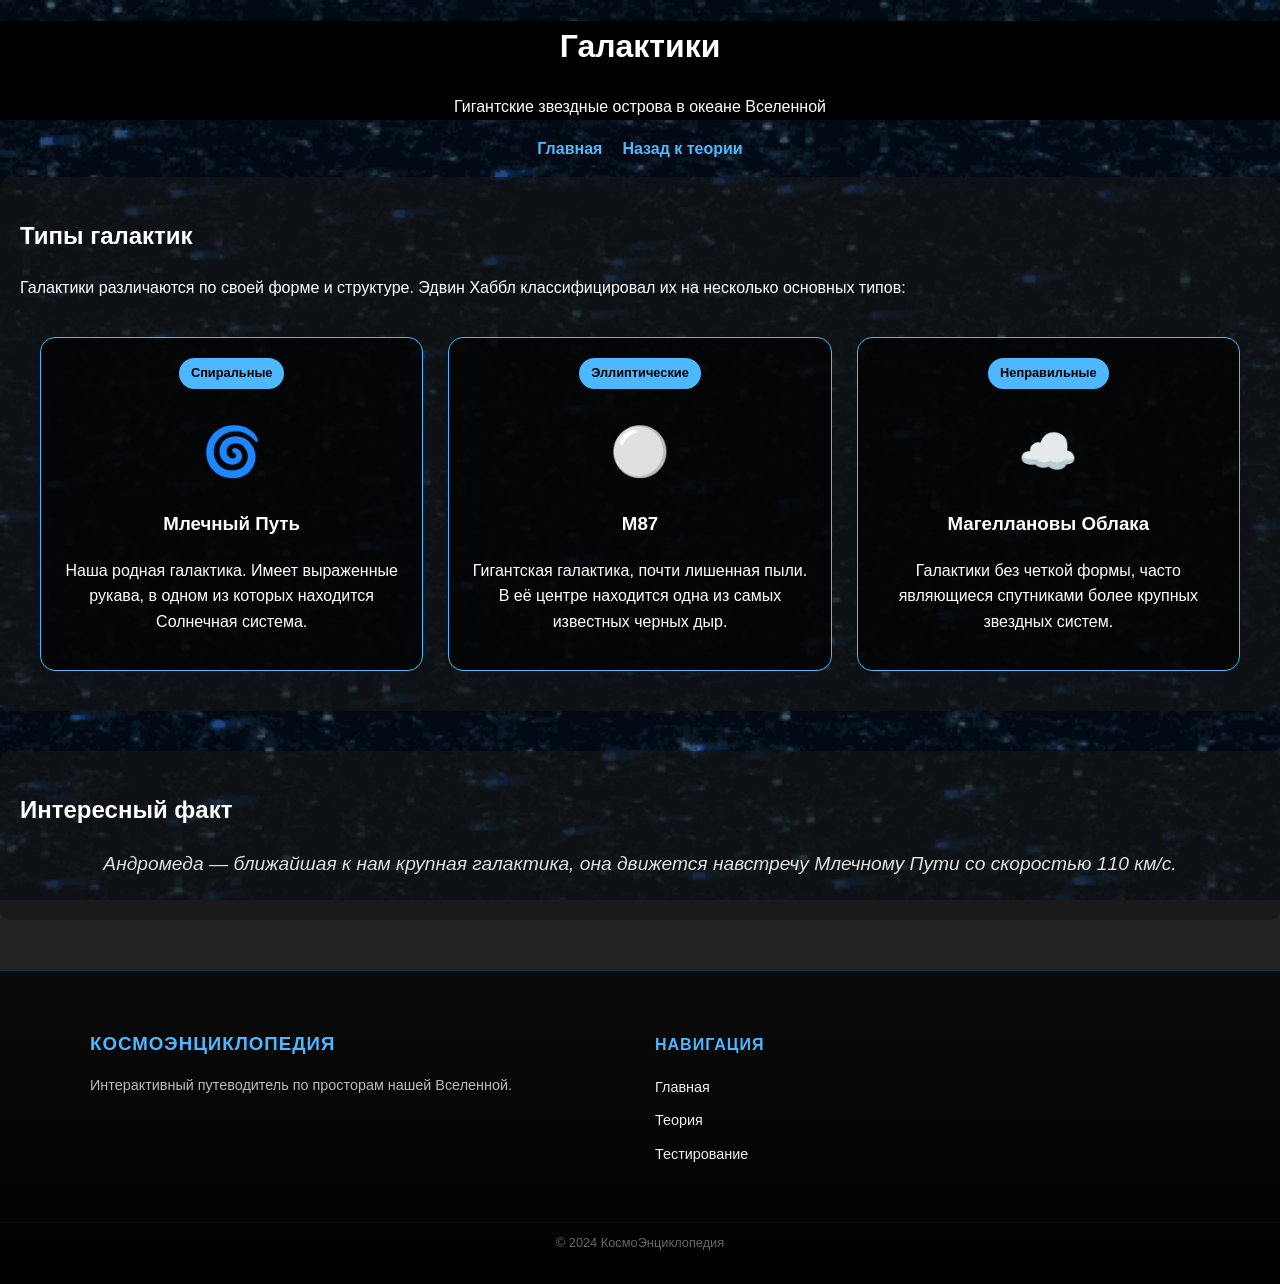
==== galaxies.html @ 8bb01937 "Add files via upload" ====
<!DOCTYPE html>
<html lang="ru">
<head>
    <meta charset="UTF-8">
    <meta name="viewport" content="width=device-width, initial-scale=1.0">
    <title>Галактики - Энциклопедия космоса</title>
    <link rel="stylesheet" href="stale.css">
    <link rel="icon" type="image/png" sizes="32x32" href="img/logo (1).png">
    <style>
        .galaxy-grid {
            display: grid;
            grid-template-columns: repeat(auto-fit, minmax(300px, 1fr));
            gap: 25px;
            padding: 20px;
        }

        .galaxy-card {
            background: rgba(0, 0, 0, 0.7);
            border: 1px solid #4db8ff;
            border-radius: 15px;
            padding: 20px;
            transition: 0.3s;
            text-align: center;
        }

        .galaxy-card:hover {
            transform: translateY(-10px);
            box-shadow: 0 0 20px rgba(77, 184, 255, 0.5);
        }

        .galaxy-type-badge {
            display: inline-block;
            background: #4db8ff;
            color: black;
            padding: 5px 12px;
            border-radius: 20px;
            font-size: 0.8em;
            font-weight: bold;
            margin-bottom: 10px;
        }

        .galaxy-icon {
            font-size: 3em;
            margin: 15px 0;
            display: block;
        }
    </style>
</head>
<body>
    <header>
        <h1 id="cruto">Галактики</h1>
        <p>Гигантские звездные острова в океане Вселенной</p>
    </header>

    <nav>
        <ul>
            <li><a href="indexs.html">Главная</a></li>
            <li><a href="teori.html">Назад к теории</a></li>
        </ul>
    </nav>

    <main>
        <section>
            <h2>Типы галактик</h2>
            <p>Галактики различаются по своей форме и структуре. Эдвин Хаббл классифицировал их на несколько основных типов:</p>
            
            

            <div class="galaxy-grid">
                <div class="galaxy-card">
                    <span class="galaxy-type-badge">Спиральные</span>
                    <span class="galaxy-icon">🌀</span>
                    <h3>Млечный Путь</h3>
                    <p>Наша родная галактика. Имеет выраженные рукава, в одном из которых находится Солнечная система.</p>
                </div>

                <div class="galaxy-card">
                    <span class="galaxy-type-badge">Эллиптические</span>
                    <span class="galaxy-icon">⚪</span>
                    <h3>M87</h3>
                    <p>Гигантская галактика, почти лишенная пыли. В её центре находится одна из самых известных черных дыр.</p>
                </div>

                <div class="galaxy-card">
                    <span class="galaxy-type-badge">Неправильные</span>
                    <span class="galaxy-icon">☁️</span>
                    <h3>Магеллановы Облака</h3>
                    <p>Галактики без четкой формы, часто являющиеся спутниками более крупных звездных систем.</p>
                </div>
            </div>
        </section>

        <section>
            <h2>Интересный факт</h2>
            <div id="fact-display" style="text-align: center; font-style: italic; min-height: 50px;">
                Андромеда — ближайшая к нам крупная галактика, она движется навстречу Млечному Пути со скоростью 110 км/с.
            </div>
        </section>
    </main>

    <footer class="main-footer">
        <div class="footer-content">
            <div class="footer-section about">
                <h3>КосмоЭнциклопедия</h3>
                <p>Интерактивный путеводитель по просторам нашей Вселенной.</p>
            </div>
            <div class="footer-section links">
                <h4>Навигация</h4>
                <ul>
                    <li><a href="indexs.html">Главная</a></li>
                    <li><a href="teori.html">Теория</a></li>
                    <li><a href="test.html">Тестирование</a></li>
                </ul>
            </div>
        </div>
        <div class="footer-bottom" style="text-align: center; padding: 10px;">
            &copy; 2024 КосмоЭнциклопедия
        </div>
    </footer>
</body>
</html>
---- stale.css ----
body {
    font-family: 'Segoe UI', Tahoma, Geneva, Verdana, sans-serif;
    line-height: 1.6;
    margin: 0;
    color: white;
    background-color: #222; /* Заглушка, чтобы не было фиолетовых вспышек */
    background-image: url('img/fon.gif'); /* Проверьте путь: ./ или ../ */
    background-size: cover;
    background-position: center;
    background-attachment: fixed;
    background-repeat: no-repeat;
    min-height: 100vh; /* Чтобы фон растянулся, даже если нет текста */
}
footer{
    background-color: rgb(34, 34, 34);
    padding: 10px;
}

header {
    background-color: black;
    text-align: center;
}

nav ul {
    list-style: none;
    padding: 0;
    display: flex;
    justify-content: center;
    gap: 20px;
}

nav a {
    color: #4db8ff;
    text-decoration: none;
    font-weight: bold;
}

section {
    margin-bottom: 40px;
    padding: 20px;
    background: rgba(22, 22, 22, 0.575);
    border-radius: 10px;
}

.theory-grid {
    display: grid;
    grid-template-columns: repeat(auto-fit, minmax(250px, 1fr));
    gap: 20px;
    margin-top: 20px;
}

.theory-intro {
    text-align: center;
    margin-bottom: 30px;
    font-style: italic;
    color: #4db8ff;
}

/* Стили отдельной карточки */
.theory-card {
    background: rgba(255, 255, 255, 0.1);
    border: 1px solid rgba(77, 184, 255, 0.3);
    border-radius: 12px;
    padding: 20px;
    text-decoration: none; /* Убираем подчеркивание ссылки */
    color: white;
    transition: transform 0.3s ease, background 0.3s ease, box-shadow 0.3s ease;
    display: flex;
    flex-direction: column;
}

.theory-card:hover {
    transform: translateY(-5px);
    background: rgba(77, 184, 255, 0.2);
    box-shadow: 0 10px 20px rgba(0, 0, 0, 0.5);
    border-color: #4db8ff;
}

.card-icon {
    font-size: 2.5rem;
    margin-bottom: 10px;
}

.theory-card h3 {
    margin: 0 0 10px 0;
    color: #4db8ff;
}

.theory-card p {
    font-size: 0.9rem;
    flex-grow: 1;
    margin-bottom: 15px;
}

.read-more {
    font-weight: bold;
    font-size: 0.85rem;
    color: #4db8ff;
    text-transform: uppercase;
    letter-spacing: 1px;
}

/* Стили для контейнера теста */
#test {
    text-align: center;
}

.test-description {
    margin-bottom: 25px;
    color: #ccc;
}

.google-form-container {
    position: relative;
    width: 100%;
    max-width: 800px; /* Ограничиваем ширину для удобства чтения */
    margin: 0 auto;
    background: rgba(255, 255, 255, 0.05);
    border-radius: 15px;
    overflow: hidden; /* Скругляем углы у самого iframe */
    box-shadow: 0 4px 15px rgba(0, 0, 0, 0.3);
}

.google-form-container iframe {
    border: none;
    display: block;
    margin: 0 auto; /* Добавляем центрирование самого iframe внутри контейнера */
    max-width: 100%; /* Чтобы форма не обрезалась на узких экранах */
}

/* Стили для карты созвездия */
.constellation-container {
    background: rgba(0, 0, 0, 0.4);
    border: 1px solid rgba(77, 184, 255, 0.2);
    border-radius: 15px;
    padding: 20px;
    margin-top: 20px;
}

.sky-svg {
    width: 100%;
    max-width: 700px;
    display: block;
    margin: 0 auto;
    filter: drop-shadow(0 0 5px rgba(77, 184, 255, 0.2));
}

.star {
    fill: white;
    cursor: pointer;
    transition: all 0.3s ease;
}

.star:hover {
    fill: #4db8ff;
    r: 10; /* Увеличение при наведении */
    filter: drop-shadow(0 0 10px #4db8ff);
}

#star-panel {
    margin-top: 25px;
    padding: 20px;
    background: rgba(255, 255, 255, 0.05);
    border-left: 4px solid rgba(77, 184, 255, 0.3);
    border-radius: 5px;
    transition: border-color 0.5s ease;
}

#star-name {
    color: #4db8ff;
    margin-top: 0;
}

#star-description {
    font-size: 1rem;
    line-height: 1.4;
    color: #eee;
}
.constellation-controls {
    display: flex;
    justify-content: center;
    gap: 15px;
    margin-bottom: 20px;
}

.nav-btn {
    background: rgba(77, 184, 255, 0.1);
    border: 1px solid #4db8ff;
    color: #4db8ff;
    padding: 10px 20px;
    border-radius: 20px;
    cursor: pointer;
    font-weight: bold;
    transition: all 0.3s ease;
}

.nav-btn:hover {
    background: #4db8ff;
    color: black;
    box-shadow: 0 0 15px rgba(77, 184, 255, 0.5);
}

/* Стили для плавности появления SVG */
#svg-wrapper {
    animation: fadeIn 0.5s ease;
}

@keyframes fadeIn {
    from { opacity: 0; }
    to { opacity: 1; }
}

/* Стили для главной страницы */
.hero-index {
    text-align: center;
    padding: 60px 20px;
    background: linear-gradient(rgba(0,0,0,0.6), rgba(0,0,0,0.6)), url('img/hero-bg.jpg'); /* Если есть картинка */
    background-size: cover;
    border: 1px solid rgba(77, 184, 255, 0.3);
    margin-bottom: 40px;
}

.hero-content h2 {
    font-size: 2.5rem;
    color: #4db8ff;
    margin-bottom: 15px;
    text-shadow: 0 0 15px rgba(77, 184, 255, 0.5);
}

.hero-buttons {
    margin-top: 30px;
    display: flex;
    justify-content: center;
    gap: 20px;
}

.cta-button {
    padding: 12px 30px;
    background: #4db8ff;
    color: black;
    text-decoration: none;
    font-weight: bold;
    border-radius: 30px;
    transition: 0.3s;
}

.cta-button.secondary {
    background: transparent;
    color: #4db8ff;
    border: 2px solid #4db8ff;
}

.cta-button:hover {
    transform: scale(1.05);
    box-shadow: 0 0 20px rgba(77, 184, 255, 0.6);
}

/* Сетка преимуществ */
.features-grid {
    display: grid;
    grid-template-columns: repeat(auto-fit, minmax(200px, 1fr));
    gap: 25px;
    margin-bottom: 50px;
}

.feature-card {
    background: rgba(255, 255, 255, 0.05);
    padding: 30px;
    border-radius: 15px;
    text-align: center;
    border: 1px solid rgba(255, 255, 255, 0.1);
    transition: 0.3s;
}

.feature-card:hover {
    background: rgba(77, 184, 255, 0.1);
    border-color: #4db8ff;
}

.feature-icon {
    font-size: 3rem;
    margin-bottom: 15px;
}

/* Эффект мерцания звезд на фоне всей системы */
.planet-display::before {
    content: "";
    position: absolute;
    top: 0; left: 0; right: 0; bottom: 0;
    background-image: radial-gradient(white, rgba(255,255,255,0) 2px);
    background-size: 50px 50px;
    opacity: 0.1;
    pointer-events: none;
}

/* Улучшенный футер */
.main-footer {
    background: linear-gradient(to top, #000 0%, #0a0a0a 100%);
    color: #fff;
    padding: 40px 0 20px;
    border-top: 1px solid rgba(77, 184, 255, 0.3);
    margin-top: 50px;
}

.footer-content {
    max-width: 1100px;
    margin: 0 auto;
    display: grid;
    grid-template-columns: repeat(auto-fit, minmax(250px, 1fr));
    gap: 30px;
    padding: 0 20px;
}

.footer-section h3, .footer-section h4 {
    color: #4db8ff;
    margin-bottom: 15px;
    text-transform: uppercase;
    letter-spacing: 1px;
}

.footer-section p {
    font-size: 0.9rem;
    color: #bbb;
}

.footer-section ul {
    list-style: none;
    padding: 0;
}

.footer-section ul li {
    margin-bottom: 8px;
}

.footer-section ul li a {
    color: #eee;
    text-decoration: none;
    transition: 0.3s;
    font-size: 0.9rem;
}

.footer-section ul li a:hover {
    color: #4db8ff;
    padding-left: 5px;
}

.social-icons {
    display: flex;
    gap: 15px;
}

.social-icons .icon {
    font-size: 1.5rem;
    text-decoration: none;
    filter: grayscale(1);
    transition: 0.3s;
}

.social-icons .icon:hover {
    filter: grayscale(0);
    transform: scale(1.2);
}

.footer-bottom {
    text-align: center;
    margin-top: 40px;
    padding-top: 20px;
    border-top: 1px solid rgba(255, 255, 255, 0.05);
    font-size: 0.8rem;
    color: #666;
}

#interactive-facts {
    display: flex;
    justify-content: center;
    margin: 40px 0;
}

.fact-card {
    background: rgba(10, 10, 25, 0.8);
    border: 2px solid #4db8ff;
    border-radius: 20px;
    padding: 30px;
    max-width: 600px;
    width: 100%;
    text-align: center;
    box-shadow: 0 0 20px rgba(77, 184, 255, 0.2);
    transition: all 0.3s ease;
}

.fact-header h3 {
    color: #4db8ff;
    margin: 10px 0;
    text-transform: uppercase;
    letter-spacing: 2px;
}

.fact-icon {
    font-size: 2.5rem;
    display: block;
}

.fact-body {
    min-height: 100px;
    display: flex;
    align-items: center;
    justify-content: center;
}

#fact-display {
    font-size: 1.2rem;
    line-height: 1.5;
    color: #e0e0e0;
    transition: opacity 0.5s ease; /* Для плавного исчезновения/появления */
}

#next-fact-btn {
    margin-top: 20px;
    background: transparent;
    border: 2px solid #4db8ff;
    color: #4db8ff;
    padding: 10px 25px;
    border-radius: 50px;
    cursor: pointer;
    font-weight: bold;
    text-transform: uppercase;
    transition: 0.3s;
}

#next-fact-btn:hover {
    background: #4db8ff;
    color: #000;
    box-shadow: 0 0 15px #4db8ff;
}

/* Анимация для текста */
.fade-out {
    opacity: 0;
}

/* Контейнер для формы */
.google-form-wrapper {
    position: relative;
    background: rgba(255, 255, 255, 0.9); /* Светлый фон, чтобы текст формы читался */
    border: 3px solid #4db8ff;
    border-radius: 20px;
    overflow: hidden;
    box-shadow: 0 0 30px rgba(77, 184, 255, 0.4);
    max-width: 800px;
    margin: 0 auto;
}

/* Стилизация заголовка в секции теста */
#test-section h2 {
    text-align: center;
    color: #4db8ff;
    text-transform: uppercase;
    letter-spacing: 2px;
    margin-bottom: 10px;
}

/* Текст описания */
.theory-intro {
    text-align: center;
    margin-bottom: 30px;
    color: #bbb;
}

/* Анимация загрузки, пока форма подгружается */
.form-loader {
    position: absolute;
    top: 50%;
    left: 50%;
    transform: translate(-50%, -50%);
    color: #000;
    font-weight: bold;
    z-index: -1; /* Будет видна только пока iframe прозрачный */
}

/* Делаем iframe адаптивным */
.google-form-wrapper iframe {
    display: block;
    width: 100%;
}
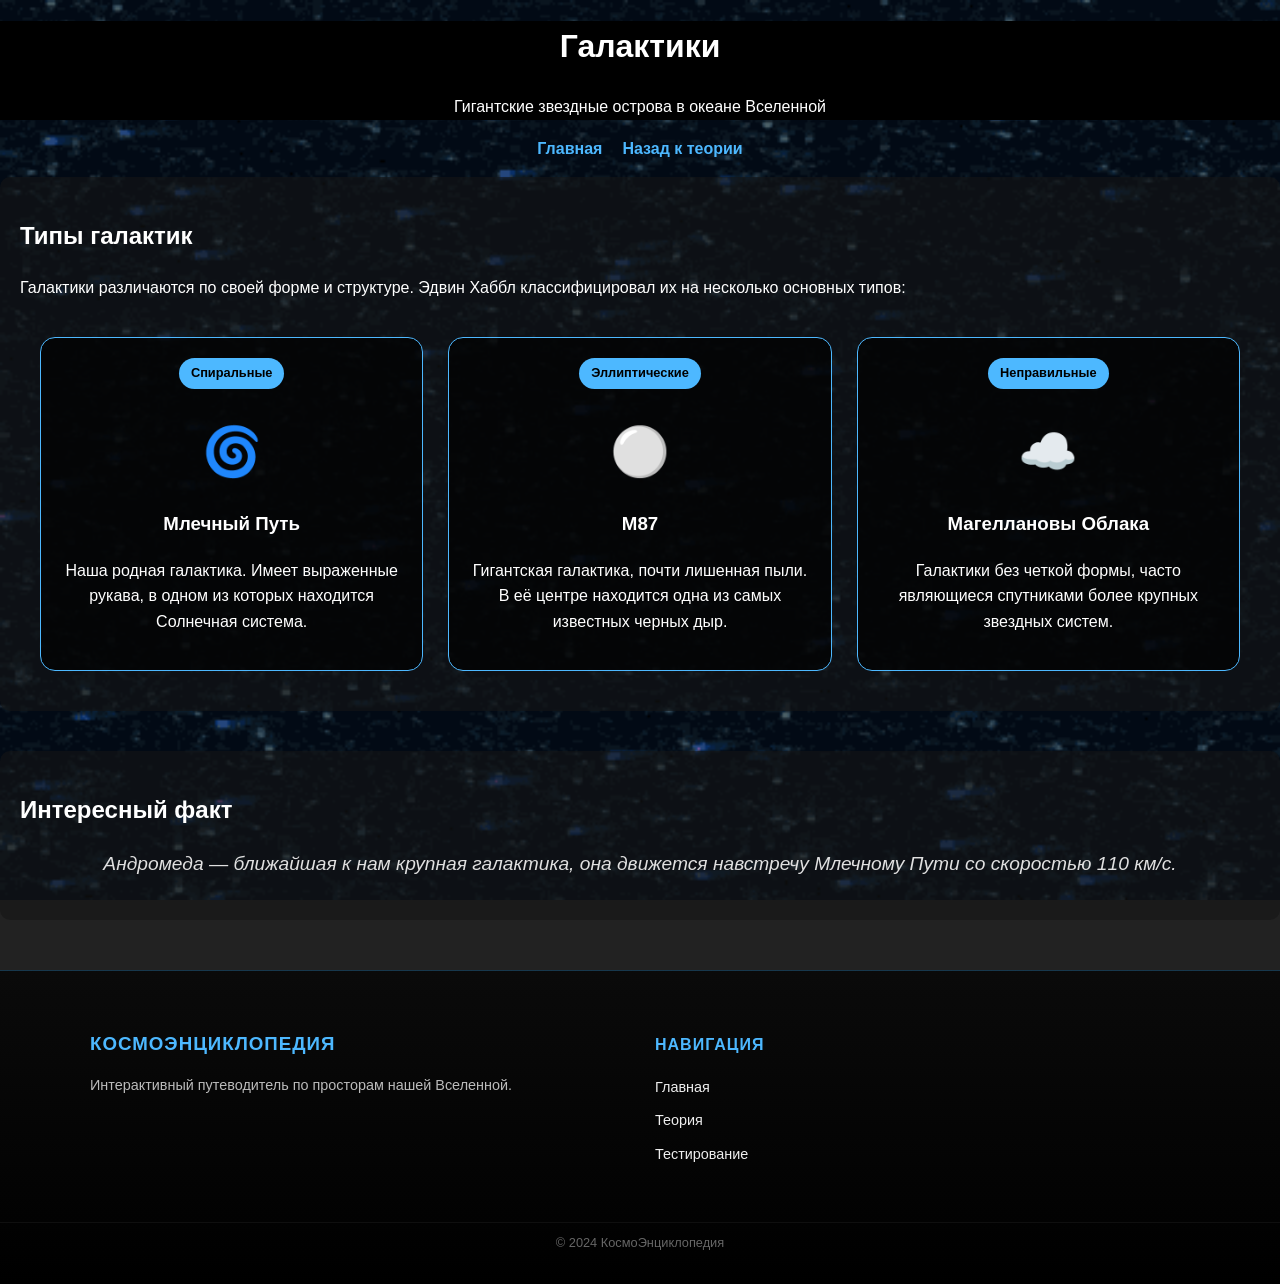
==== commit 2c2436fc: "Update galaxies.html исправил индекс" ====
--- a/galaxies.html
+++ b/galaxies.html
@@ -54,7 +54,7 @@
 
     <nav>
         <ul>
-            <li><a href="indexs.html">Главная</a></li>
+            <li><a href="index.html">Главная</a></li>
             <li><a href="teori.html">Назад к теории</a></li>
         </ul>
     </nav>
@@ -107,7 +107,7 @@
             <div class="footer-section links">
                 <h4>Навигация</h4>
                 <ul>
-                    <li><a href="indexs.html">Главная</a></li>
+                    <li><a href="index.html">Главная</a></li>
                     <li><a href="teori.html">Теория</a></li>
                     <li><a href="test.html">Тестирование</a></li>
                 </ul>
@@ -118,4 +118,4 @@
         </div>
     </footer>
 </body>
-</html>+</html>
